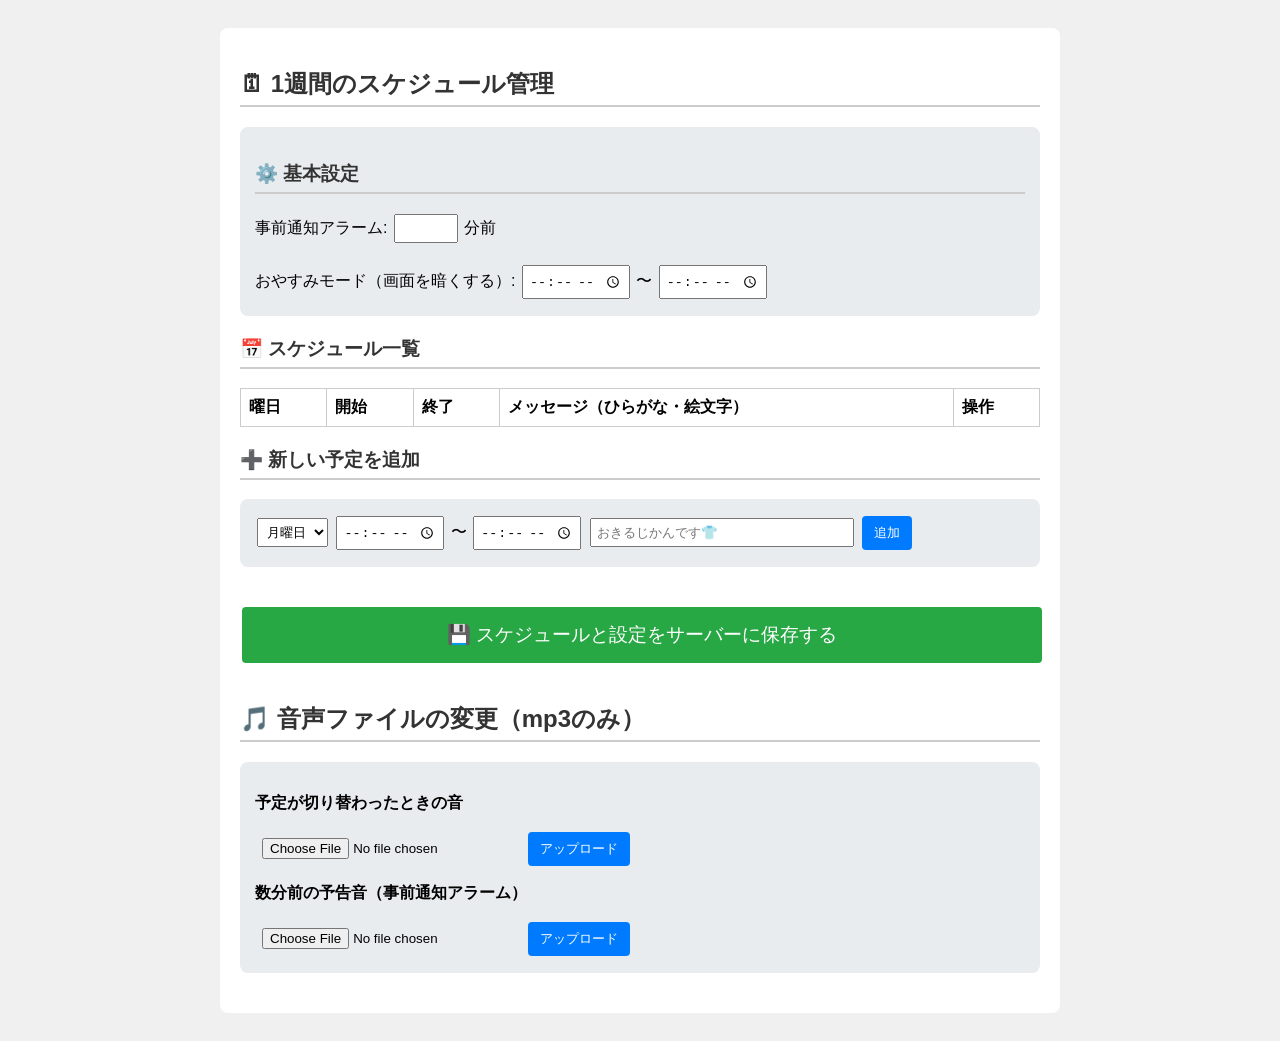
==== templates/admin.html @ 178322f8 "Initial import" ====
<!DOCTYPE html>
<html lang="ja">
<head>
    <meta charset="UTF-8">
    <title>スケジュール管理</title>
    <style>
        body { font-family: sans-serif; padding: 20px; background: #f0f0f0; }
        .container { background: white; padding: 20px; border-radius: 8px; max-width: 800px; margin: auto; }
        table { width: 100%; border-collapse: collapse; margin-top: 10px; margin-bottom: 20px; }
        th, td { border: 1px solid #ccc; padding: 8px; text-align: left; }
        input, select, button { padding: 5px; margin: 2px; }
        button { cursor: pointer; background: #007BFF; color: white; border: none; border-radius: 4px; padding: 8px 12px; }
        .btn-danger { background: #DC3545; }
        .btn-success { background: #28A745; font-size: 1.2em; width: 100%; padding: 15px; margin-top: 20px; }
        .section-box { background: #e9ecef; padding: 15px; border-radius: 8px; margin-bottom: 20px; }
        h2, h3 { color: #333; border-bottom: 2px solid #ccc; padding-bottom: 5px; }
    </style>
</head>
<body>
    <div class="container">
        <h2>🗓 1週間のスケジュール管理</h2>

        <div class="section-box">
            <h3>⚙️ 基本設定</h3>
            <label>事前通知アラーム: </label>
            <input type="number" id="warning_minutes" min="1" max="10" style="width: 50px;"> 分前<br><br>

            <label>おやすみモード（画面を暗くする）: </label>
            <input type="time" id="night_mode_start"> 〜
            <input type="time" id="night_mode_end">
        </div>

        <h3>📅 スケジュール一覧</h3>
        <table id="scheduleTable">
            <thead>
                <tr>
                    <th>曜日</th><th>開始</th><th>終了</th><th>メッセージ（ひらがな・絵文字）</th><th>操作</th>
                </tr>
            </thead>
            <tbody id="tableBody"></tbody>
        </table>

        <h3>➕ 新しい予定を追加</h3>
        <div class="section-box">
            <select id="new_day">
                <option value="1">月曜日</option><option value="2">火曜日</option><option value="3">水曜日</option>
                <option value="4">木曜日</option><option value="5">金曜日</option><option value="6">土曜日</option><option value="0">日曜日</option>
            </select>
            <input type="time" id="new_start" required> 〜
            <input type="time" id="new_end" required>
            <input type="text" id="new_message" placeholder="おきるじかんです👕" style="width: 250px;" required>
            <button onclick="addSchedule()">追加</button>
        </div>

        <button class="btn-success" onclick="saveData()">💾 スケジュールと設定をサーバーに保存する</button>

        <br><br>

        <h2>🎵 音声ファイルの変更（mp3のみ）</h2>
        <div class="section-box">
            <p><strong>予定が切り替わったときの音</strong></p>
            <input type="file" id="file_change" accept=".mp3">
            <button onclick="uploadSound('change')">アップロード</button>

            <p style="margin-top: 15px;"><strong>数分前の予告音（事前通知アラーム）</strong></p>
            <input type="file" id="file_warning" accept=".mp3">
            <button onclick="uploadSound('warning')">アップロード</button>
        </div>
    </div>

    <script>
        let currentData = { settings: {}, schedule: [] };
        const days = ["日", "月", "火", "水", "木", "金", "土"];

        window.onload = async () => {
            const res = await fetch('/api/data');
            currentData = await res.json();

            // 設定値の反映
            document.getElementById('warning_minutes').value = currentData.settings.warning_minutes || 3;
            document.getElementById('night_mode_start').value = currentData.settings.night_mode_start || "23:00";
            document.getElementById('night_mode_end').value = currentData.settings.night_mode_end || "05:00";

            renderTable();
        };

        function renderTable() {
            const tbody = document.getElementById('tableBody');
            tbody.innerHTML = '';
            currentData.schedule.sort((a, b) => a.day - b.day || a.start.localeCompare(b.start)).forEach((item, index) => {
                tbody.innerHTML += `
                    <tr>
                        <td>${days[item.day]}</td>
                        <td><input type="time" value="${item.start}" onchange="updateItem(${index}, 'start', this.value)"></td>
                        <td><input type="time" value="${item.end}" onchange="updateItem(${index}, 'end', this.value)"></td>
                        <td><input type="text" value="${item.message}" onchange="updateItem(${index}, 'message', this.value)" style="width:100%;"></td>
                        <td><button class="btn-danger" onclick="deleteItem(${index})">削除</button></td>
                    </tr>
                `;
            });
        }

        function updateItem(index, key, value) {
            currentData.schedule[index][key] = value;
        }

        function deleteItem(index) {
            currentData.schedule.splice(index, 1);
            renderTable();
        }

        function addSchedule() {
            currentData.schedule.push({
                id: Date.now(),
                day: parseInt(document.getElementById('new_day').value),
                start: document.getElementById('new_start').value,
                end: document.getElementById('new_end').value,
                message: document.getElementById('new_message').value
            });
            renderTable();
        }

        async function saveData() {
            currentData.settings.warning_minutes = parseInt(document.getElementById('warning_minutes').value);
            currentData.settings.night_mode_start = document.getElementById('night_mode_start').value;
            currentData.settings.night_mode_end = document.getElementById('night_mode_end').value;

            const res = await fetch('/api/data', {
                method: 'POST',
                headers: { 'Content-Type': 'application/json' },
                body: JSON.stringify(currentData)
            });
            if (res.ok) alert('保存しました！タブレットの画面は自動で切り替わります。');
        }

        async function uploadSound(type) {
            const fileInput = document.getElementById(`file_${type}`);
            if (!fileInput.files.length) {
                alert('ファイルを選択してください');
                return;
            }

            const formData = new FormData();
            formData.append('file', fileInput.files[0]);
            formData.append('type', type);

            const res = await fetch('/api/upload_sound', {
                method: 'POST',
                body: formData
            });

            if (res.ok) {
                alert('音声を更新しました！タブレットをリロード（再読み込み）すると新しい音が鳴ります。');
                fileInput.value = ''; // ファイル選択をクリア
            } else {
                alert('アップロードに失敗しました。');
            }
        }
    </script>
</body>
</html>
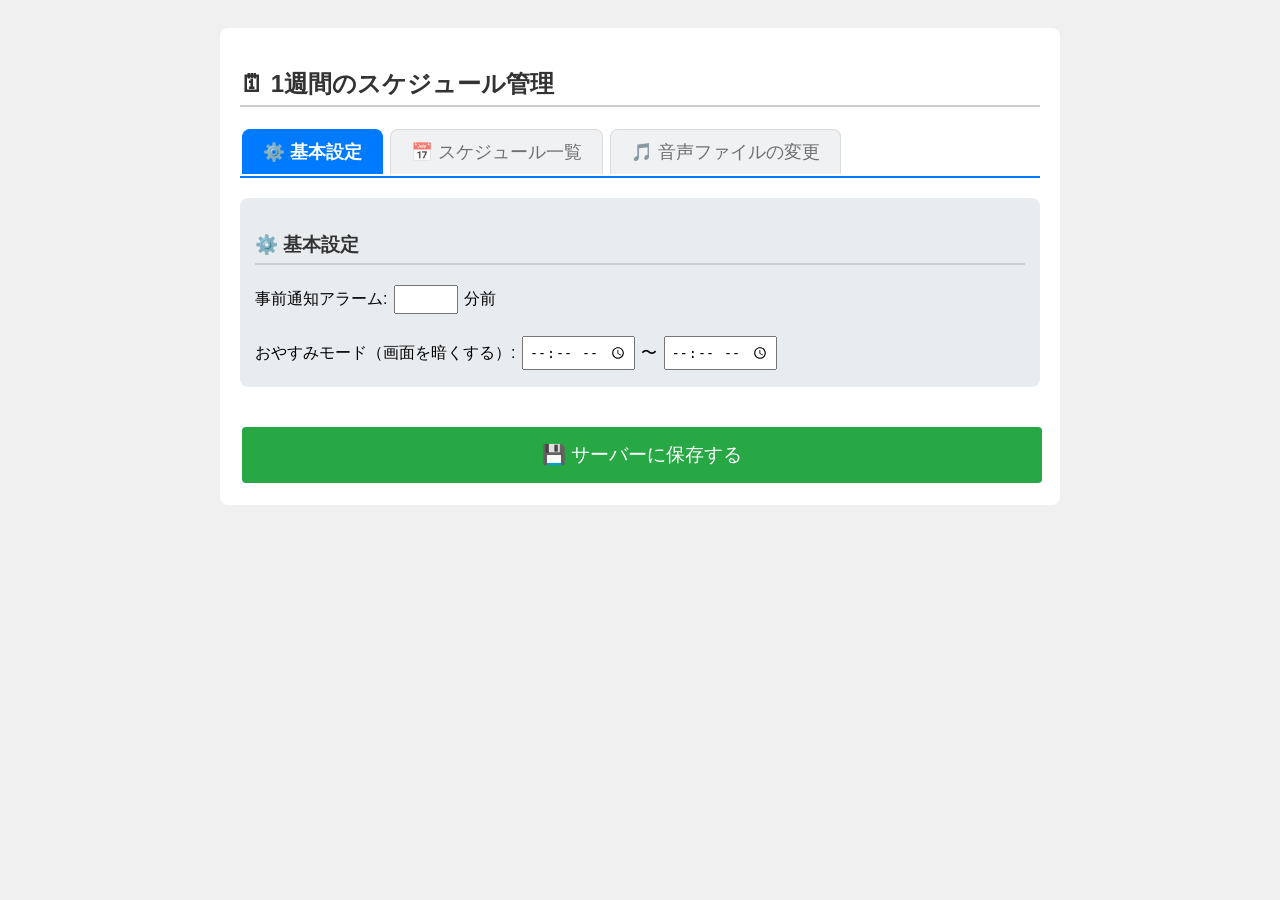
==== commit cb83ba3e: "管理画面をタブ形式にして、スケジュール一覧に曜日別タブとコピー機能を追加" ====
--- a/templates/admin.html
+++ b/templates/admin.html
@@ -14,63 +14,114 @@
         .btn-success { background: #28A745; font-size: 1.2em; width: 100%; padding: 15px; margin-top: 20px; }
         .section-box { background: #e9ecef; padding: 15px; border-radius: 8px; margin-bottom: 20px; }
         h2, h3 { color: #333; border-bottom: 2px solid #ccc; padding-bottom: 5px; }
+
+        /* タブメニュー（メイン） */
+        .tab-menu { display: flex; border-bottom: 2px solid #007BFF; margin-bottom: 20px; }
+        .tab-menu button { background: #e9ecef; color: #333; border: 1px solid #ccc; border-bottom: none; border-radius: 8px 8px 0 0; padding: 10px 20px; margin-right: 5px; font-size: 1.1em; opacity: 0.7; }
+        .tab-menu button.active { background: #007BFF; color: white; border-color: #007BFF; font-weight: bold; opacity: 1; }
+        
+        /* コンテンツエリア */
+        .tab-content { display: none; }
+        .tab-content.active { display: block; }
+
+        /* 曜日別サブタブメニュー */
+        .day-tab-menu { display: flex; flex-wrap: wrap; margin-bottom: 15px; gap: 5px; }
+        .day-tab-menu button { background: #fff; color: #007BFF; border: 1px solid #007BFF; border-radius: 20px; padding: 8px 15px; }
+        .day-tab-menu button.active { background: #007BFF; color: white; font-weight: bold; }
+        
+        .copy-section { display: flex; align-items: center; gap: 10px; margin-bottom: 15px; background: #fff; padding: 10px; border-radius: 5px; border: 1px dashed #007BFF; }
     </style>
 </head>
 <body>
     <div class="container">
         <h2>🗓 1週間のスケジュール管理</h2>
 
-        <div class="section-box">
-            <h3>⚙️ 基本設定</h3>
-            <label>事前通知アラーム: </label>
-            <input type="number" id="warning_minutes" min="1" max="10" style="width: 50px;"> 分前<br><br>
-
-            <label>おやすみモード（画面を暗くする）: </label>
-            <input type="time" id="night_mode_start"> 〜
-            <input type="time" id="night_mode_end">
-        </div>
-
-        <h3>📅 スケジュール一覧</h3>
-        <table id="scheduleTable">
-            <thead>
-                <tr>
-                    <th>曜日</th><th>開始</th><th>終了</th><th>メッセージ（ひらがな・絵文字）</th><th>操作</th>
-                </tr>
-            </thead>
-            <tbody id="tableBody"></tbody>
-        </table>
-
-        <h3>➕ 新しい予定を追加</h3>
-        <div class="section-box">
-            <select id="new_day">
-                <option value="1">月曜日</option><option value="2">火曜日</option><option value="3">水曜日</option>
-                <option value="4">木曜日</option><option value="5">金曜日</option><option value="6">土曜日</option><option value="0">日曜日</option>
-            </select>
-            <input type="time" id="new_start" required> 〜
-            <input type="time" id="new_end" required>
-            <input type="text" id="new_message" placeholder="おきるじかんです👕" style="width: 250px;" required>
-            <button onclick="addSchedule()">追加</button>
-        </div>
-
-        <button class="btn-success" onclick="saveData()">💾 スケジュールと設定をサーバーに保存する</button>
-
-        <br><br>
-
-        <h2>🎵 音声ファイルの変更（mp3のみ）</h2>
-        <div class="section-box">
-            <p><strong>予定が切り替わったときの音</strong></p>
-            <input type="file" id="file_change" accept=".mp3">
-            <button onclick="uploadSound('change')">アップロード</button>
-
-            <p style="margin-top: 15px;"><strong>数分前の予告音（事前通知アラーム）</strong></p>
-            <input type="file" id="file_warning" accept=".mp3">
-            <button onclick="uploadSound('warning')">アップロード</button>
-        </div>
+        <!-- メインタブメニュー -->
+        <div class="tab-menu" id="main-tabs">
+            <button class="active" onclick="showTab('tab-settings')">⚙️ 基本設定</button>
+            <button onclick="showTab('tab-schedule')">📅 スケジュール一覧</button>
+            <button onclick="showTab('tab-sounds')">🎵 音声ファイルの変更</button>
+        </div>
+
+        <!-- 1. 基本設定タブ -->
+        <div id="tab-settings" class="tab-content active">
+            <div class="section-box">
+                <h3>⚙️ 基本設定</h3>
+                <label>事前通知アラーム: </label>
+                <input type="number" id="warning_minutes" min="1" max="10" style="width: 50px;"> 分前<br><br>
+
+                <label>おやすみモード（画面を暗くする）: </label>
+                <input type="time" id="night_mode_start"> 〜
+                <input type="time" id="night_mode_end">
+            </div>
+            <button class="btn-success" onclick="saveData()">💾 サーバーに保存する</button>
+        </div>
+
+        <!-- 2. スケジュール一覧タブ -->
+        <div id="tab-schedule" class="tab-content">
+            <div class="section-box" style="background:#fff;">
+                <!-- 曜日別サブタブ -->
+                <div class="day-tab-menu" id="day-tabs">
+                    <button onclick="showDayTab(1)">月</button>
+                    <button onclick="showDayTab(2)">火</button>
+                    <button onclick="showDayTab(3)">水</button>
+                    <button onclick="showDayTab(4)">木</button>
+                    <button onclick="showDayTab(5)">金</button>
+                    <button onclick="showDayTab(6)">土</button>
+                    <button onclick="showDayTab(0)">日</button>
+                </div>
+
+                <div class="copy-section">
+                    <span id="copy-target-label"><strong>月曜日</strong> に</span>
+                    <select id="copy_source_day">
+                        <option value="1">月曜日</option><option value="2">火曜日</option><option value="3">水曜日</option>
+                        <option value="4">木曜日</option><option value="5">金曜日</option><option value="6">土曜日</option><option value="0">日曜日</option>
+                    </select>
+                    <span>の予定を</span>
+                    <button style="background: #28A745;" onclick="copyFromDay()">コピーする</button>
+                </div>
+
+                <table id="scheduleTable">
+                    <thead>
+                        <tr>
+                            <th>開始</th><th>終了</th><th>メッセージ（ひらがな・絵文字）</th><th>操作</th>
+                        </tr>
+                    </thead>
+                    <tbody id="tableBody"></tbody>
+                </table>
+
+                <div class="section-box" style="margin-top: 15px;">
+                    <h4>➕ 現在の曜日に新しい予定を追加</h4>
+                    <input type="time" id="new_start" required> 〜
+                    <input type="time" id="new_end" required>
+                    <input type="text" id="new_message" placeholder="おきるじかんです👕" style="width: 250px;" required>
+                    <button onclick="addSchedule()">追加</button>
+                </div>
+            </div>
+            <button class="btn-success" onclick="saveData()">💾 サーバーに保存する</button>
+        </div>
+
+        <!-- 3. 音声ファイルの変更タブ -->
+        <div id="tab-sounds" class="tab-content">
+            <div class="section-box">
+                <h3>🎵 音声ファイルの変更（mp3のみ）</h3>
+                <p><strong>予定が切り替わったときの音</strong></p>
+                <input type="file" id="file_change" accept=".mp3">
+                <button onclick="uploadSound('change')">アップロード</button>
+
+                <p style="margin-top: 15px;"><strong>数分前の予告音（事前通知アラーム）</strong></p>
+                <input type="file" id="file_warning" accept=".mp3">
+                <button onclick="uploadSound('warning')">アップロード</button>
+            </div>
+            <button class="btn-success" onclick="saveData()">💾 サーバーに保存する</button>
+        </div>
+
     </div>
 
     <script>
         let currentData = { settings: {}, schedule: [] };
         const days = ["日", "月", "火", "水", "木", "金", "土"];
+        let activeDay = 1; // 初期表示は月曜日
 
         window.onload = async () => {
             const res = await fetch('/api/data');
@@ -81,20 +132,49 @@
             document.getElementById('night_mode_start').value = currentData.settings.night_mode_start || "23:00";
             document.getElementById('night_mode_end').value = currentData.settings.night_mode_end || "05:00";
 
+            showDayTab(activeDay); // 初回レンダリング
+        };
+
+        // メインタブの切り替え
+        function showTab(tabId) {
+            document.querySelectorAll('.tab-content').forEach(el => el.classList.remove('active'));
+            document.querySelectorAll('#main-tabs button').forEach(el => el.classList.remove('active'));
+            
+            document.getElementById(tabId).classList.add('active');
+            event.currentTarget.classList.add('active'); // クリックされたボタン
+        }
+
+        // 曜日別サブタブの切り替え
+        function showDayTab(dayIndex) {
+            activeDay = dayIndex;
+            document.getElementById('copy-target-label').innerHTML = `<strong>${days[activeDay]}曜日</strong> に`;
+            
+            // タブの見た目更新
+            const buttons = document.querySelectorAll('#day-tabs button');
+            buttons.forEach(btn => btn.classList.remove('active'));
+            
+            // 該当するボタンをアクティブにする(DOMの順番: 月火水木金土日 なのでマッピング注意)
+            const btnIndexArray = [6, 0, 1, 2, 3, 4, 5]; // 0(日)->6, 1(月)->0...
+            buttons[btnIndexArray[dayIndex]].classList.add('active');
+
             renderTable();
-        };
+        }
 
         function renderTable() {
             const tbody = document.getElementById('tableBody');
             tbody.innerHTML = '';
-            currentData.schedule.sort((a, b) => a.day - b.day || a.start.localeCompare(b.start)).forEach((item, index) => {
+            
+            // 現在の曜日のみフィルタリングして表示
+            const currentDaySchedule = currentData.schedule.filter(item => item.day === activeDay);
+            
+            currentDaySchedule.sort((a, b) => a.start.localeCompare(b.start)).forEach((item) => {
+                const globalIndex = currentData.schedule.indexOf(item); // 削除・更新用のグローバルインデックス
                 tbody.innerHTML += `
                     <tr>
-                        <td>${days[item.day]}</td>
-                        <td><input type="time" value="${item.start}" onchange="updateItem(${index}, 'start', this.value)"></td>
-                        <td><input type="time" value="${item.end}" onchange="updateItem(${index}, 'end', this.value)"></td>
-                        <td><input type="text" value="${item.message}" onchange="updateItem(${index}, 'message', this.value)" style="width:100%;"></td>
-                        <td><button class="btn-danger" onclick="deleteItem(${index})">削除</button></td>
+                        <td><input type="time" value="${item.start}" onchange="updateItem(${globalIndex}, 'start', this.value)"></td>
+                        <td><input type="time" value="${item.end}" onchange="updateItem(${globalIndex}, 'end', this.value)"></td>
+                        <td><input type="text" value="${item.message}" onchange="updateItem(${globalIndex}, 'message', this.value)" style="width:100%;"></td>
+                        <td><button class="btn-danger" onclick="deleteItem(${globalIndex})">削除</button></td>
                     </tr>
                 `;
             });
@@ -105,19 +185,63 @@
         }
 
         function deleteItem(index) {
-            currentData.schedule.splice(index, 1);
-            renderTable();
+            if(confirm("この予定を削除してもよろしいですか？")) {
+                currentData.schedule.splice(index, 1);
+                renderTable();
+            }
         }
 
         function addSchedule() {
+            const startNode = document.getElementById('new_start');
+            const endNode = document.getElementById('new_end');
+            const messageNode = document.getElementById('new_message');
+
+            if(!startNode.value || !endNode.value || !messageNode.value) {
+                alert("開始時間、終了時間、メッセージを入力してください。");
+                return;
+            }
+
             currentData.schedule.push({
                 id: Date.now(),
-                day: parseInt(document.getElementById('new_day').value),
-                start: document.getElementById('new_start').value,
-                end: document.getElementById('new_end').value,
-                message: document.getElementById('new_message').value
-            });
+                day: activeDay,
+                start: startNode.value,
+                end: endNode.value,
+                message: messageNode.value
+            });
+            
+            // 入力欄をクリア
+            startNode.value = ''; endNode.value = ''; messageNode.value = '';
+            
             renderTable();
+        }
+
+        // コピー機能
+        function copyFromDay() {
+            const sourceDay = parseInt(document.getElementById('copy_source_day').value);
+            if (activeDay === sourceDay) {
+                alert("同じ曜日からはコピーできません。");
+                return;
+            }
+
+            if(confirm(`${days[sourceDay]}曜日の予定を、${days[activeDay]}曜日にコピーします。現在の${days[activeDay]}曜日の予定はすべて上書きされますがよろしいですか？`)) {
+                // 現在の曜日の予定を全削除
+                currentData.schedule = currentData.schedule.filter(item => item.day !== activeDay);
+
+                // ソースとなる曜日の予定を抽出し、day を現在の曜日に変更して追加
+                const sourceSchedule = currentData.schedule.filter(item => item.day === sourceDay);
+                sourceSchedule.forEach(item => {
+                    currentData.schedule.push({
+                        id: Date.now() + Math.random(), // idが被らないように微調整
+                        day: activeDay,
+                        start: item.start,
+                        end: item.end,
+                        message: item.message
+                    });
+                });
+
+                renderTable();
+                alert("コピーしました。忘れずに「サーバーに保存する」を押してください。");
+            }
         }
 
         async function saveData() {
